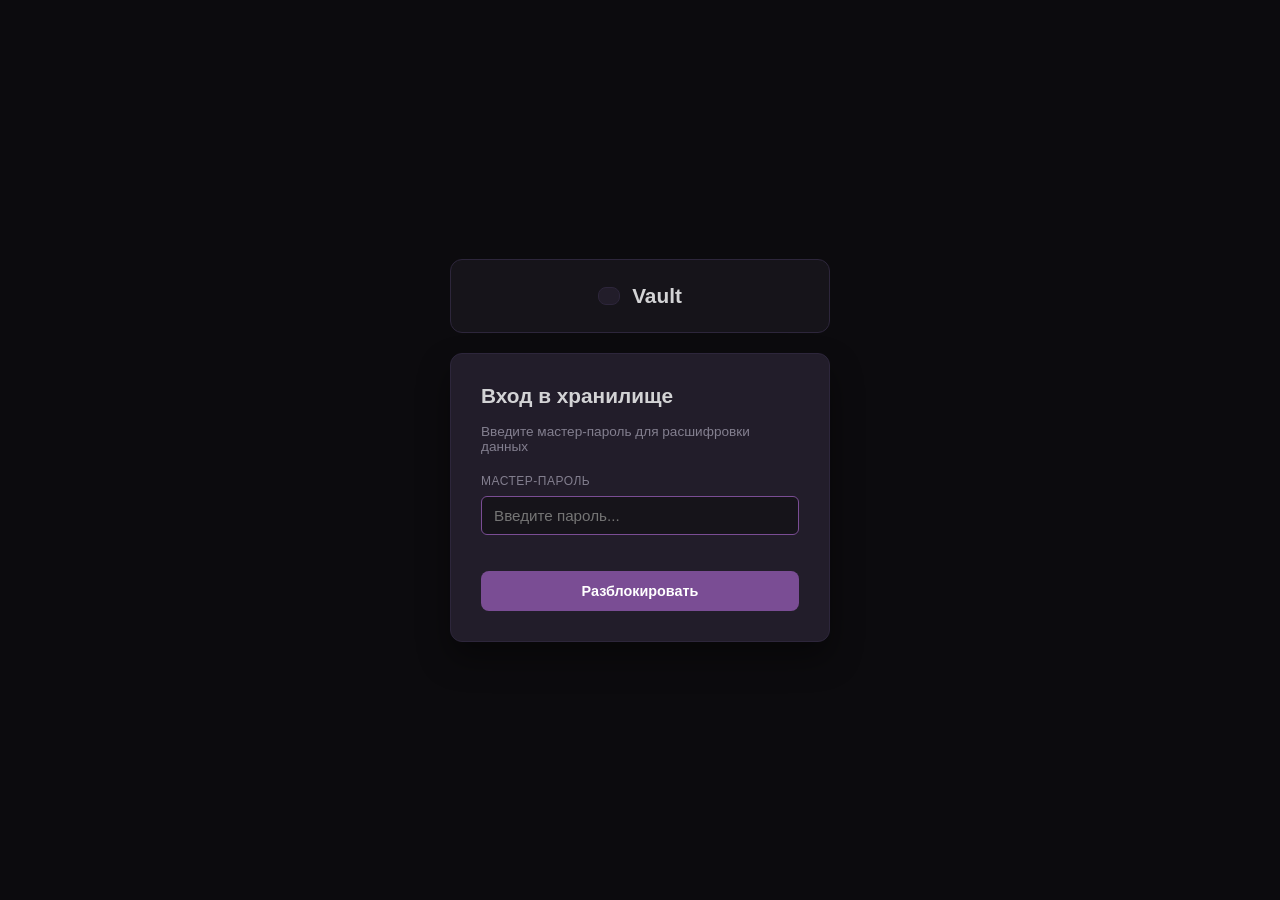
==== auth.html @ aec80472 "huge update" ====
<!DOCTYPE html>
<html lang="ru">
<head>
    <meta charset="UTF-8">
    <meta name="viewport" content="width=device-width, initial-scale=1.0">
    <title>Vault — Авторизация</title>
    <link rel="stylesheet" href="/style.css">
</head>
<body class="auth-body">
    <div class="auth-container">
        <div class="brand-box auth-brand">
            <span class="brand-icon"></span>
            <h2>Vault</h2>
        </div>
        <div class="auth-card">
            <h3>Вход в хранилище</h3>
            <p class="auth-subtitle">Введите мастер-пароль для расшифровки данных</p>

            <div class="form-group">
                <label for="master-password">Мастер-пароль</label>
                <input type="password" id="master-password" placeholder="Введите пароль..." autofocus>
            </div>

            <div id="auth-error" class="auth-error" style="display: none;"></div>

            <button id="unlock-btn" class="btn-action auth-btn">Разблокировать</button>
        </div>
    </div>

    <!-- Подключаем крипто-модуль и скрипт авторизации -->
    <script src="/static/crypto.js"></script>
    <script src="/static/auth.js"></script>
</body>
</html>
---- style.css ----
:root {
    --bg-black: #0c0b0e;
    --bg-graphite: #16141a;
    --bg-card: #221d2a;
    --accent-purple: #7a4d94;
    --accent-hover: #8f5cae;
    --text-main: #d3d3d5;
    --text-muted: #837f8f;
    --border-color: #2d263b;
}

* {
    box-sizing: border-box;
    margin: 0;
    padding: 0;
    font-family: -apple-system, BlinkMacSystemFont, "Segoe UI", Roboto, Helvetica, Arial, sans-serif;
}

body {
    background-color: var(--bg-black);
    color: var(--text-main);
    height: 100vh;
    overflow: hidden;
}

.vault-layout {
    display: flex;
    height: 100vh;
    width: 100vw;
}

/* Сайдбар */
.sidebar {
    width: 280px;
    background-color: var(--bg-graphite);
    border-right: 1px solid var(--border-color);
    display: flex;
    flex-direction: column;
}

.brand-box {
    padding: 24px 20px;
    display: flex;
    align-items: center;
    gap: 12px;
    border-bottom: 1px solid var(--border-color);
}

.brand-icon {
    font-size: 1.4rem;
    background: var(--bg-card);
    padding: 8px 10px;
    border-radius: 8px;
    border: 1px solid var(--border-color);
}

.brand-box h2 {
    font-size: 1.3rem;
    font-weight: 700;
    color: var(--text-main);
}

.nav-section {
    padding: 20px 14px;
    display: flex;
    flex-direction: column;
    gap: 6px;
}

.nav-label {
    font-size: 0.7rem;
    font-weight: 700;
    color: var(--text-muted);
    padding-left: 12px;
    margin-bottom: 6px;
    letter-spacing: 1px;
}

.nav-item {
    display: flex;
    align-items: center;
    gap: 12px;
    color: var(--text-main);
    text-decoration: none;
    padding: 12px 14px;
    border-radius: 8px;
    font-size: 0.95rem;
    font-weight: 500;
    transition: background 0.2s;
}

.nav-item:hover {
    background-color: var(--bg-card);
}

.nav-item.active {
    background-color: var(--accent-purple);
    color: #ffffff;
}

/* Главная панель */
.main-panel {
    flex: 1;
    display: flex;
    flex-direction: column;
    background-color: var(--bg-black);
}

.app-header {
    padding: 24px 36px;
    border-bottom: 1px solid var(--border-color);
    display: flex;
    justify-content: space-between;
    align-items: center;
    background-color: var(--bg-graphite);
}

.header-title {
    display: flex;
    align-items: center;
    gap: 16px;
}

.header-title h1 {
    font-size: 1.4rem;
    font-weight: 600;
}

.badge {
    background-color: var(--bg-card);
    color: var(--text-main);
    padding: 4px 10px;
    border-radius: 20px;
    font-size: 0.8rem;
    border: 1px solid var(--border-color);
}

.btn-action {
    background-color: var(--accent-purple);
    color: #fff;
    border: none;
    padding: 10px 18px;
    border-radius: 8px;
    cursor: pointer;
    font-weight: 600;
    font-size: 0.9rem;
    transition: background 0.2s, transform 0.1s;
}

.btn-action:hover {
    background-color: var(--accent-hover);
}

.btn-action:active {
    transform: scale(0.98);
}

/* Контент */
.content-scroll {
    flex: 1;
    padding: 36px;
    overflow-y: auto;
}

.cards-grid {
    display: grid;
    grid-template-columns: repeat(auto-fill, minmax(320px, 1fr));
    gap: 20px;
}

/* Карточка */
.vault-card {
    background-color: var(--bg-card);
    border: 1px solid var(--border-color);
    border-radius: 10px;
    padding: 20px;
    display: flex;
    flex-direction: column;
    gap: 14px;
    transition: all 0.2s ease;
}

.vault-card:hover {
    border-color: var(--accent-purple);
    transform: translateY(-3px);
    box-shadow: 0 8px 24px rgba(122, 77, 148, 0.2);
}

.card-header-row {
    display: flex;
    justify-content: space-between;
    align-items: flex-start;
}

.vault-card h3 {
    font-size: 1.1rem;
    color: var(--text-main);
    font-weight: 600;
}

.vault-card .uuid {
    font-size: 0.7rem;
    color: var(--text-muted);
    font-family: monospace;
    background: var(--bg-black);
    padding: 3px 6px;
    border-radius: 4px;
}

.secret-container {
    background-color: var(--bg-graphite);
    padding: 12px;
    border-radius: 6px;
    border: 1px solid var(--border-color);
}

.secret-label {
    font-size: 0.75rem;
    color: var(--text-muted);
    text-transform: uppercase;
    letter-spacing: 0.5px;
    margin-bottom: 4px;
    display: block;
}

.secret-value {
    font-size: 0.95rem;
    color: var(--text-main);
    word-break: break-all;
    font-family: monospace;
}

.loading-state, .empty-state {
    grid-column: 1 / -1;
    text-align: center;
    color: var(--text-muted);
    font-style: italic;
    padding: 60px;
    font-size: 1.05rem;
}

.header-actions {
    display: flex;
    gap: 10px;
    align-items: center;
}

.btn-add {
    background-color: #2da44e !important;
    width: 41px;
    height: 41px;
    display: flex;
    align-items: center;
    justify-content: center;
    font-size: 1.2rem;
    padding: 0;
}

.btn-add:hover {
    background-color: #2c974b !important;
}

.modal-overlay {
    position: fixed;
    top: 0;
    left: 0;
    width: 100vw;
    height: 100vh;
    background-color: rgba(12, 11, 14, 0.8);
    display: flex;
    align-items: center;
    justify-content: center;
    z-index: 1000;
}

.modal-card {
    background-color: var(--bg-card);
    border: 1px solid var(--border-color);
    border-radius: 12px;
    width: 420px;
    padding: 24px;
    display: flex;
    flex-direction: column;
    gap: 20px;
    box-shadow: 0 16px 32px rgba(0, 0, 0, 0.5);
}

.modal-header {
    display: flex;
    justify-content: space-between;
    align-items: center;
}

.modal-header h3 {
    font-size: 1.2rem;
    color: var(--text-main);
}

.modal-close-btn {
    background: none;
    border: none;
    color: var(--text-muted);
    font-size: 1.5rem;
    cursor: pointer;
}

.modal-close-btn:hover {
    color: var(--text-main);
}

.form-group {
    display: flex;
    flex-direction: column;
    gap: 8px;
    margin-bottom: 14px;
}

.form-group label {
    font-size: 0.75rem;
    color: var(--text-muted);
    text-transform: uppercase;
    letter-spacing: 0.5px;
}

.form-group input,
.form-group textarea {
    background-color: var(--bg-graphite);
    border: 1px solid var(--border-color);
    border-radius: 6px;
    padding: 10px 12px;
    color: var(--text-main);
    font-size: 0.95rem;
    outline: none;
    font-family: inherit;
}

.form-group input:focus,
.form-group textarea:focus {
    border-color: var(--accent-purple);
}

.form-group textarea {
    resize: vertical;
    min-height: 90px;
}

.modal-footer {
    display: flex;
    justify-content: flex-end;
}

/* for auth.html*/
/* Стили для страницы авторизации */
.auth-body {
    display: flex;
    align-items: center;
    justify-content: center;
    height: 100vh;
    background-color: var(--bg-black);
}

.auth-container {
    width: 380px;
    display: flex;
    flex-direction: column;
    gap: 20px;
}

.auth-brand {
    justify-content: center;
    border-radius: 12px;
    border: 1px solid var(--border-color);
    background-color: var(--bg-graphite);
}

.auth-card {
    background-color: var(--bg-card);
    border: 1px solid var(--border-color);
    border-radius: 12px;
    padding: 30px;
    display: flex;
    flex-direction: column;
    gap: 16px;
    box-shadow: 0 16px 32px rgba(0, 0, 0, 0.4);
}

.auth-card h3 {
    font-size: 1.3rem;
    color: var(--text-main);
}

.auth-subtitle {
    font-size: 0.85rem;
    color: var(--text-muted);
    margin-bottom: 4px;
}

.auth-btn {
    width: 100%;
    margin-top: 6px;
    padding: 12px;
}

.auth-error {
    background-color: rgba(255, 107, 107, 0.1);
    border: 1px solid #ff6b6b;
    color: #ff6b6b;
    padding: 10px;
    border-radius: 6px;
    font-size: 0.85rem;
    text-align: center;
}
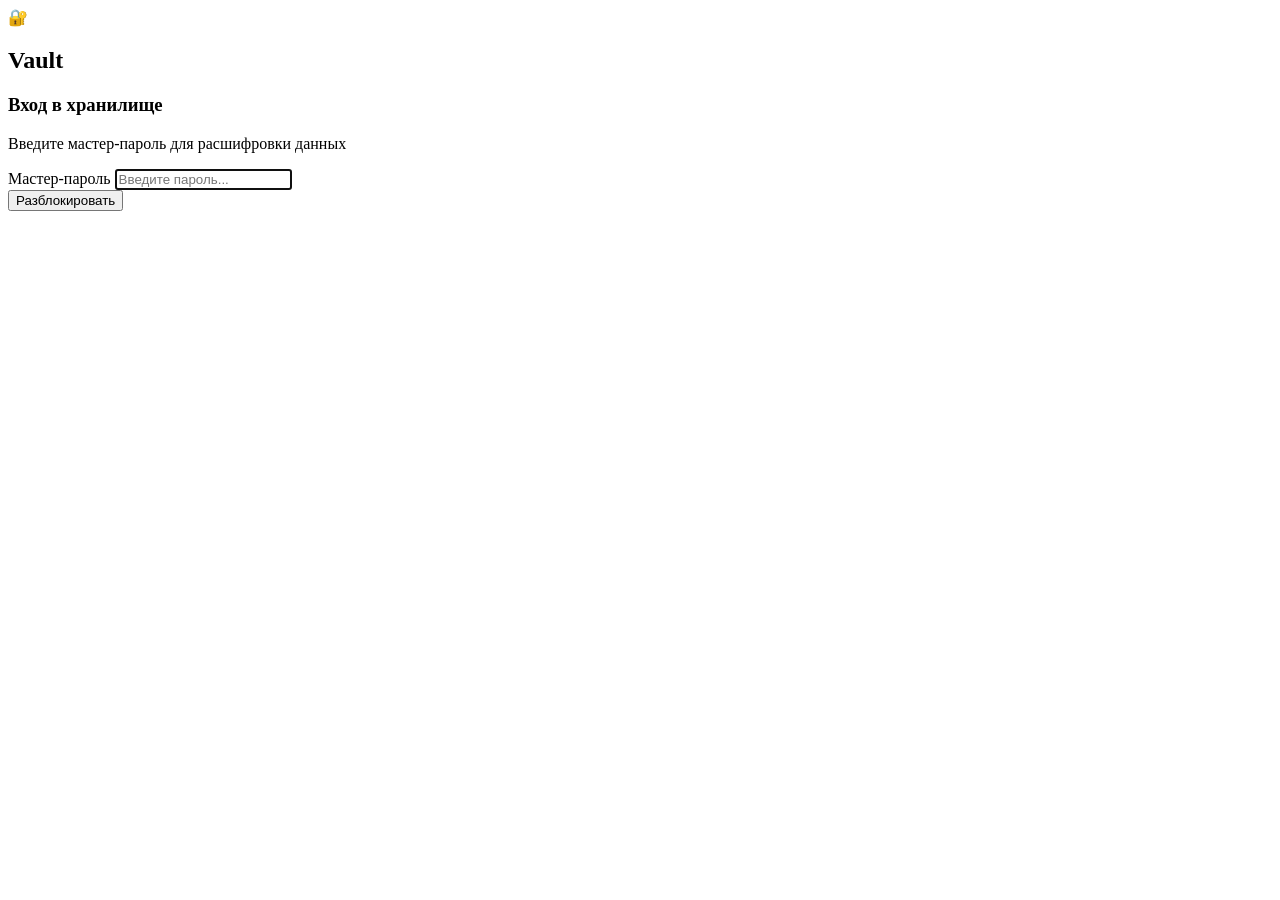
==== commit 59b69642: "working version" ====
--- a/auth.html
+++ b/auth.html
@@ -4,12 +4,12 @@
     <meta charset="UTF-8">
     <meta name="viewport" content="width=device-width, initial-scale=1.0">
     <title>Vault — Авторизация</title>
-    <link rel="stylesheet" href="/style.css">
+    <link rel="stylesheet" href="/static/style.css">
 </head>
 <body class="auth-body">
     <div class="auth-container">
         <div class="brand-box auth-brand">
-            <span class="brand-icon"></span>
+            <span class="brand-icon">🔐</span>
             <h2>Vault</h2>
         </div>
         <div class="auth-card">
